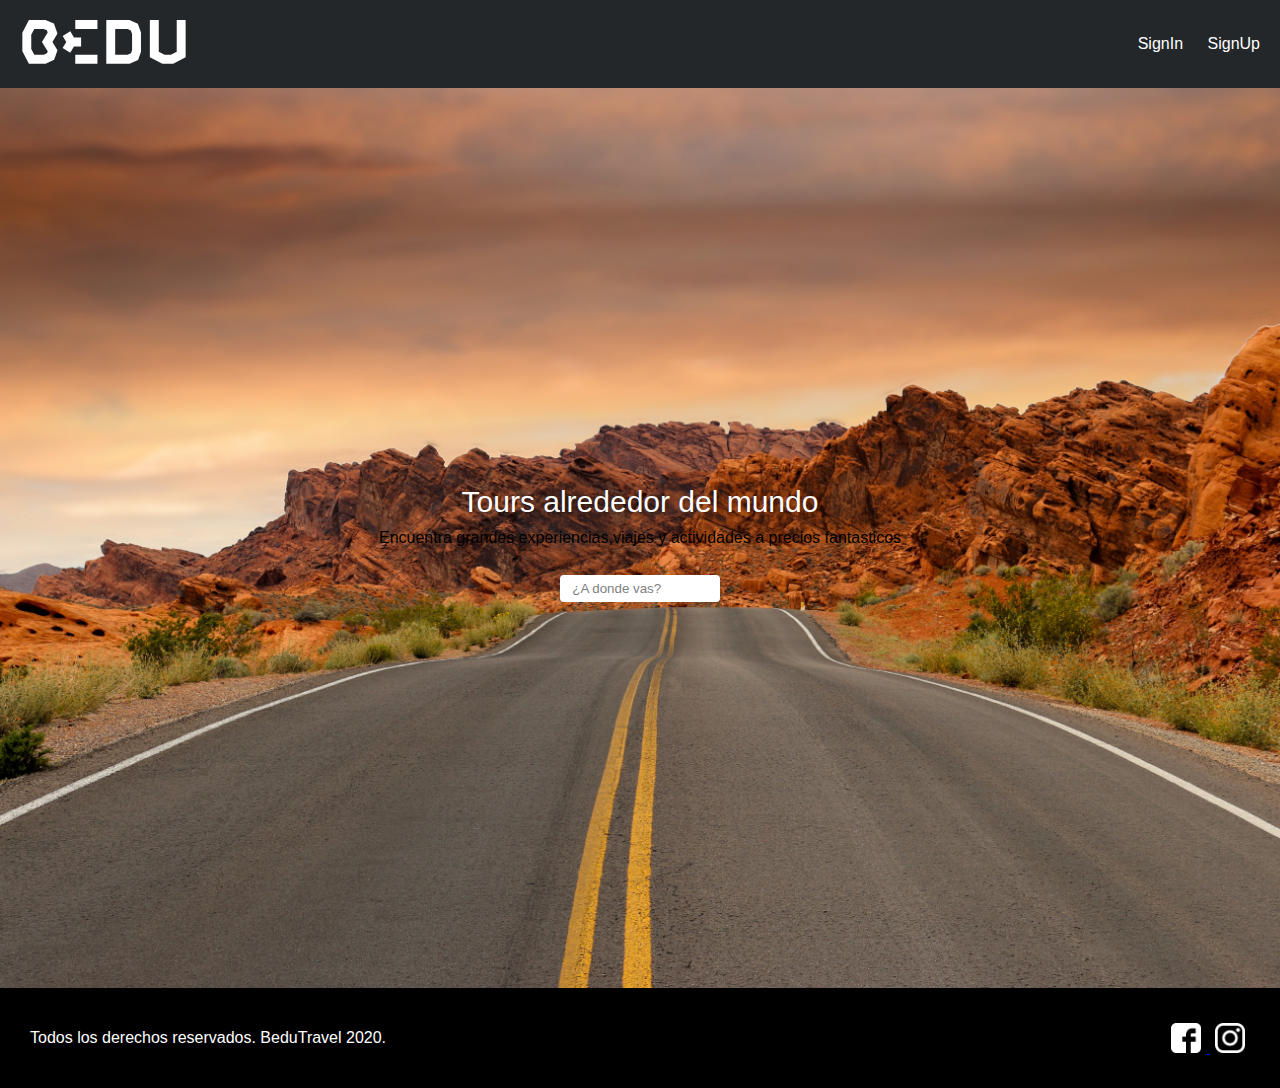
==== index.html @ f7e76fbe "Primer commit" ====
<!DOCTYPE html>
<html lang="en">
<head>
    <meta charset="UTF-8">
    <meta name="viewport" content="width=device-width, initial-scale=1.0">
    <title>Bedu Travel</title>
    <link rel="stylesheet" href="./assets/css/style.css">

</head>
<body>
    <header>
        <nav>
            <div id="bedu-logo">
                <a href="https://bedu.org/" target="_blank">
                    <svg  viewBox="0 0 167 45" width="168" height="44" class="fill-current text-white w-37"><g fill-rule="evenodd"><path d="M85.862 0l-.01 30.8.012 13.97h23.742l8.77-3.941 2.958-8.433-.027-19.713-3.196-8.89L109.521 0H85.862zm9.09 30.799l.007-21.58h12.729l3.224 1.491 1.296 3.605.023 16.498-1.138 3.244-3.464 1.596H94.956l-.003-4.854zM6.708 0L0 12.932v18.905l6.708 12.932h17.043l8.773-4.043 3.427-9.768-5.201-8.506 5.185-8.539L32.26 3.69 23.692 0H6.708zm2.393 29.563V15.207l3.106-5.988h9.63l3.224 1.388.817 2.273-5.823 9.589 5.856 9.577-.669 1.908-3.464 1.596h-9.571l-3.106-5.987zM157.883 0v32.579l-5.911 2.971h-6.557l-5.91-2.971V-.001h-9.103v38.15l12.766 6.62h11.05l12.766-6.62V0zM60.078 27.07v-9.22H52.8l-3.796-6.274-7.759 4.817 3.654 6.04-3.707 6.158 7.77 4.799 3.805-6.32zM54.119 9.22h22.676V0H54.12zM54.119 44.77h22.676v-9.22H54.12z"></path></g></svg>
                </a>
            </div>
            <div class="sign">
                <a href="">SignIn</a>
                <a href="">SignUp</a>
            </div>            
        </nav>
    </header>
        <section>
            <div class="search">
                <div class="container-title-subtitle">
                    <p> Tours alrededor del mundo </p>
                    <p>Encuentra grandes experiencias,viajes y actividades a precios fantasticos</p>       
                    <br>
                </div>
                <input type="text" placeholder="¿A donde vas?">    
            </div>
        </section>
    <footer>
        <div class="copyright">
        Todos los derechos reservados. BeduTravel 2020.
        </div>
        <div class="social-media">
            <a href="https://www.facebook.com/BeduEducation/?ref=br_rs" target="_blank">
                <img class="icons" src="./assets/images/fb-icon.png" alt="">
            </a>
            <a href="https://www.instagram.com/bedu_education/" target="_blank">
            <img class="icons" src="./assets/images/in-icon.png" alt="">
            </a>
        </div>
    </footer>     
</body>
</html>
---- assets/css/style.css ----
html{
    height: 100%;
    width: 100%;
}

body{
font-family: 'Gill Sans', 'Gill Sans MT', Calibri, 'Trebuchet MS', sans-serif;
margin: 0;
    height: 100%;
    width: 100%;
}

nav{
    background-color: #24272a;
    width: 100%;
    display: flex;
    justify-content: space-between;
    align-items: center;
}

nav a{
    color: #fff;
    text-decoration: none;
    padding-right: 20px;
    
}

nav>div>a:hover{
    color: red;
}

#bedu-logo{
    margin: 20px;
    width: 50px;
}

#bedu-logo svg{
    fill: white;
}

section{
    width: 100%;
    height: 100%;
    background-image: url(../images/road.jpg);
    background-size: cover;
    display: flex;
    align-items: center;
    justify-content: center;  
}

p{
    margin: 10px;
}

.search{
    text-align: center;  
}

input{
    border: none;
    border-radius: 4px;
    padding: 6px 12px;
    width: 25%;
}

input::placeholder{
    color: gray;
}

footer{
    height: 100px;
    width: 100%;
    color: white;
    background-color: #000;
    display: flex;
    align-items: center;
    justify-content: space-between;     
}

.copyright{
    margin: 0px 30px;
}

.social-media{
    height: 30px;
    padding: 0px 30px;
}

.icons{
    height: 100%;
    margin: 0px 5px;
}

.container-title-subtitle p:first-child{
    color: white;
    font-size: 30px;
    text-shadow: 1px 1px 4px rgba(0,0,0,0.45);
}

.container-title-subtitle > p:last-child{
    color: white;
    font-size: 20px;
    text-shadow: 1px 1px 4px rgba(0,0,0,45);
}

@media only screen and (max-width: 600px){
    section{
        background-image: url(https://i.pinimg.com/originals/2a/9f/17/2a9f174fb07e3e0105511975eecb8eb5.jpg) ;
    }
    
    input{
        display: none;
    }
}
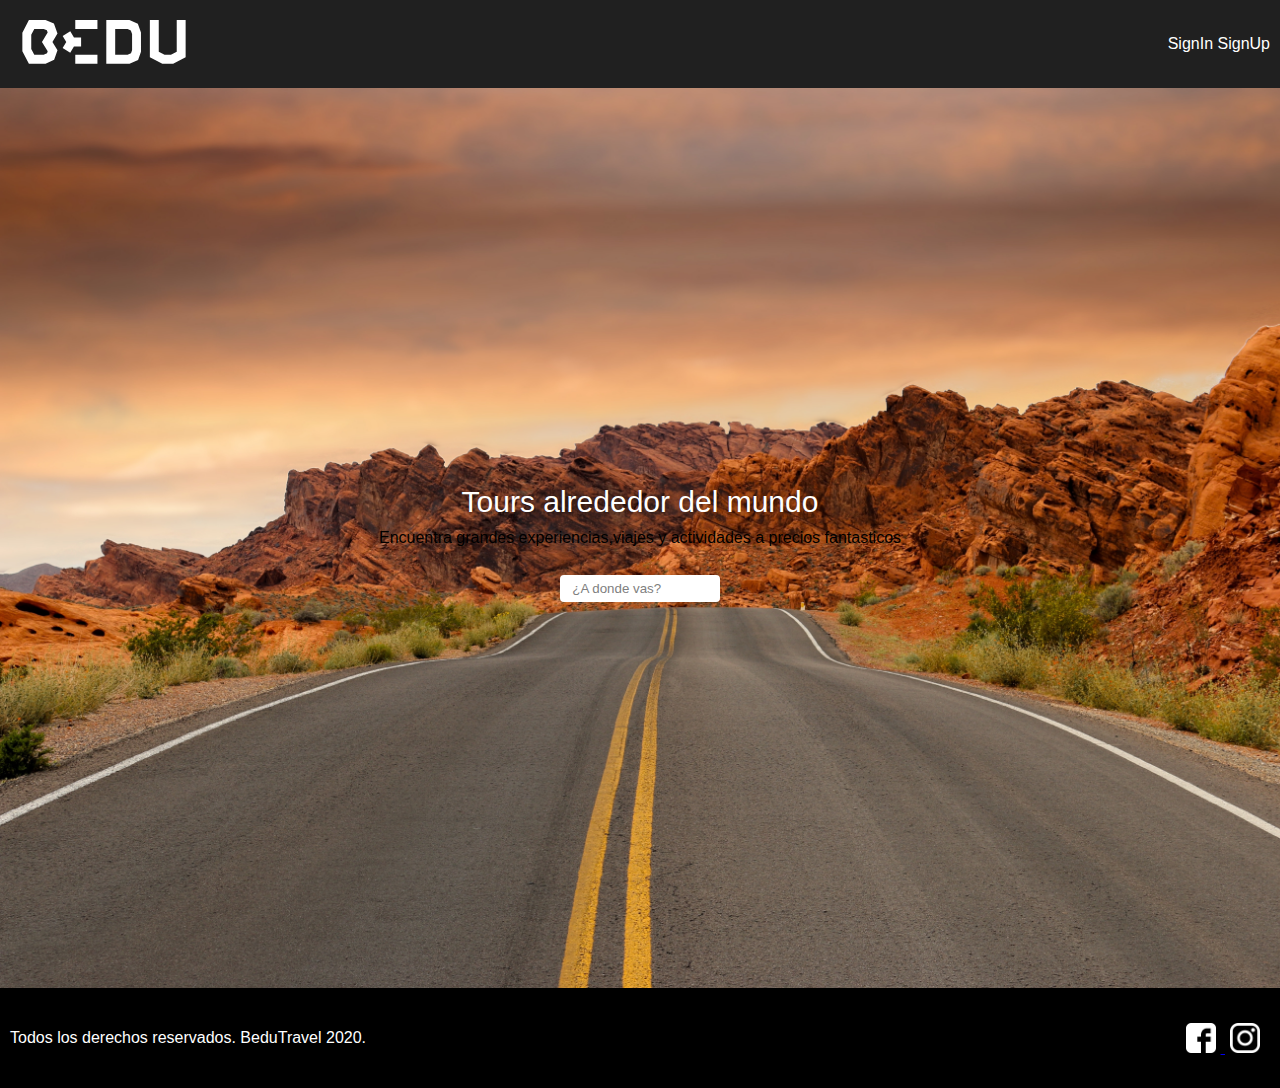
==== commit c54d0045: "Ejemplos sass" ====
--- a/index.html
+++ b/index.html
@@ -4,7 +4,7 @@
     <meta charset="UTF-8">
     <meta name="viewport" content="width=device-width, initial-scale=1.0">
     <title>Bedu Travel</title>
-    <link rel="stylesheet" href="./assets/css/style.css">
+    <link rel="stylesheet" href="./assets/css/main.css">
 
 </head>
 <body>
--- a/assets/css/main.css
+++ b/assets/css/main.css
@@ -0,0 +1,134 @@
+nav {
+  background-color: #202020;
+  width: 100%;
+  display: flex;
+  justify-content: space-between;
+  align-items: center;
+}
+nav a {
+  color: #fff;
+  text-decoration: none;
+  padding: 20px 0px;
+}
+nav a:hover {
+  color: #ffb3ff;
+}
+
+html {
+  height: 100%;
+  width: 100%;
+}
+
+body {
+  font-family: "Gill Sans", "Gill Sans MT", Calibri, "Trebuchet MS", sans-serif;
+  margin: 0;
+  height: 100%;
+  width: 100%;
+}
+
+#bedu-logo {
+  margin: 20px;
+}
+
+#bedu-logo svg {
+  fill: white;
+}
+
+.sign {
+  padding: 10px;
+}
+
+section {
+  width: 100%;
+  height: 100%;
+  background-image: url(../images/road.jpg);
+  background-size: cover;
+  display: flex;
+  align-items: center;
+  justify-content: center;
+}
+
+p {
+  margin: 10px;
+}
+
+.search {
+  text-align: center;
+}
+
+input {
+  border: none;
+  border-radius: 4px;
+  padding: 6px 12px;
+  width: 25%;
+}
+
+input::placeholder {
+  color: gray;
+}
+
+footer {
+  height: 100px;
+  width: 100%;
+  color: white;
+  background-color: #000;
+  display: flex;
+  align-items: center;
+  justify-content: space-between;
+}
+
+.copyright {
+  padding: 10px;
+}
+
+.social-media {
+  height: 30px;
+  padding: 15px;
+}
+
+.icons {
+  height: 100%;
+  margin: 0px 5px;
+}
+
+.container-title-subtitle p:first-child {
+  color: white;
+  font-size: 30px;
+  text-shadow: 1px 1px 4px rgba(0, 0, 0, 0.45);
+}
+
+.container-title-subtitle > p:last-child {
+  color: white;
+  font-size: 20px;
+  text-shadow: 1px 1px 4px black;
+}
+
+@media only screen and (max-width: 600px) {
+  section {
+    background-image: url(https://i.pinimg.com/originals/2a/9f/17/2a9f174fb07e3e0105511975eecb8eb5.jpg);
+  }
+
+  input {
+    display: none;
+  }
+
+  nav {
+    flex-direction: column;
+  }
+
+  nav a {
+    padding: 0px 5px;
+  }
+
+  #bedu-logo {
+    margin: 10px;
+  }
+
+  footer {
+    flex-direction: column;
+    align-items: center;
+    text-align: center;
+  }
+}
+
+/*# sourceMappingURL=main.css.map */
